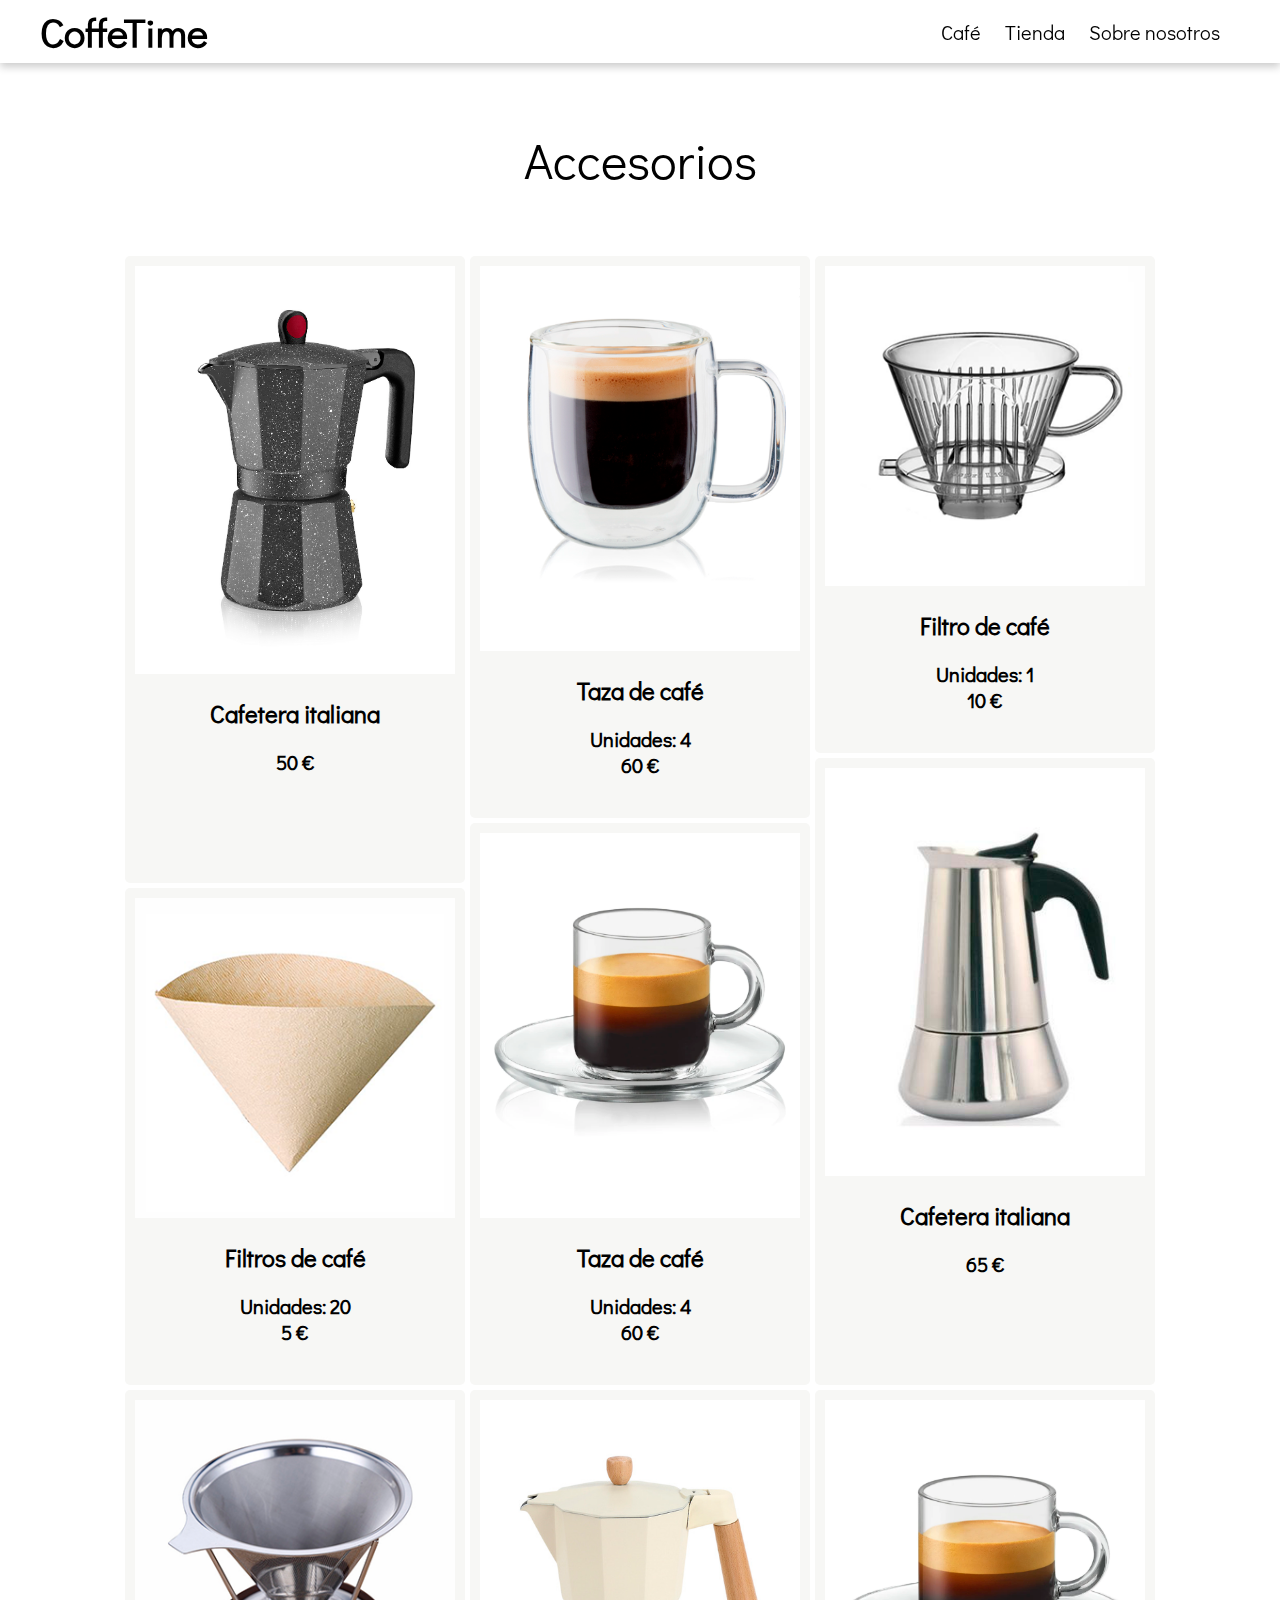
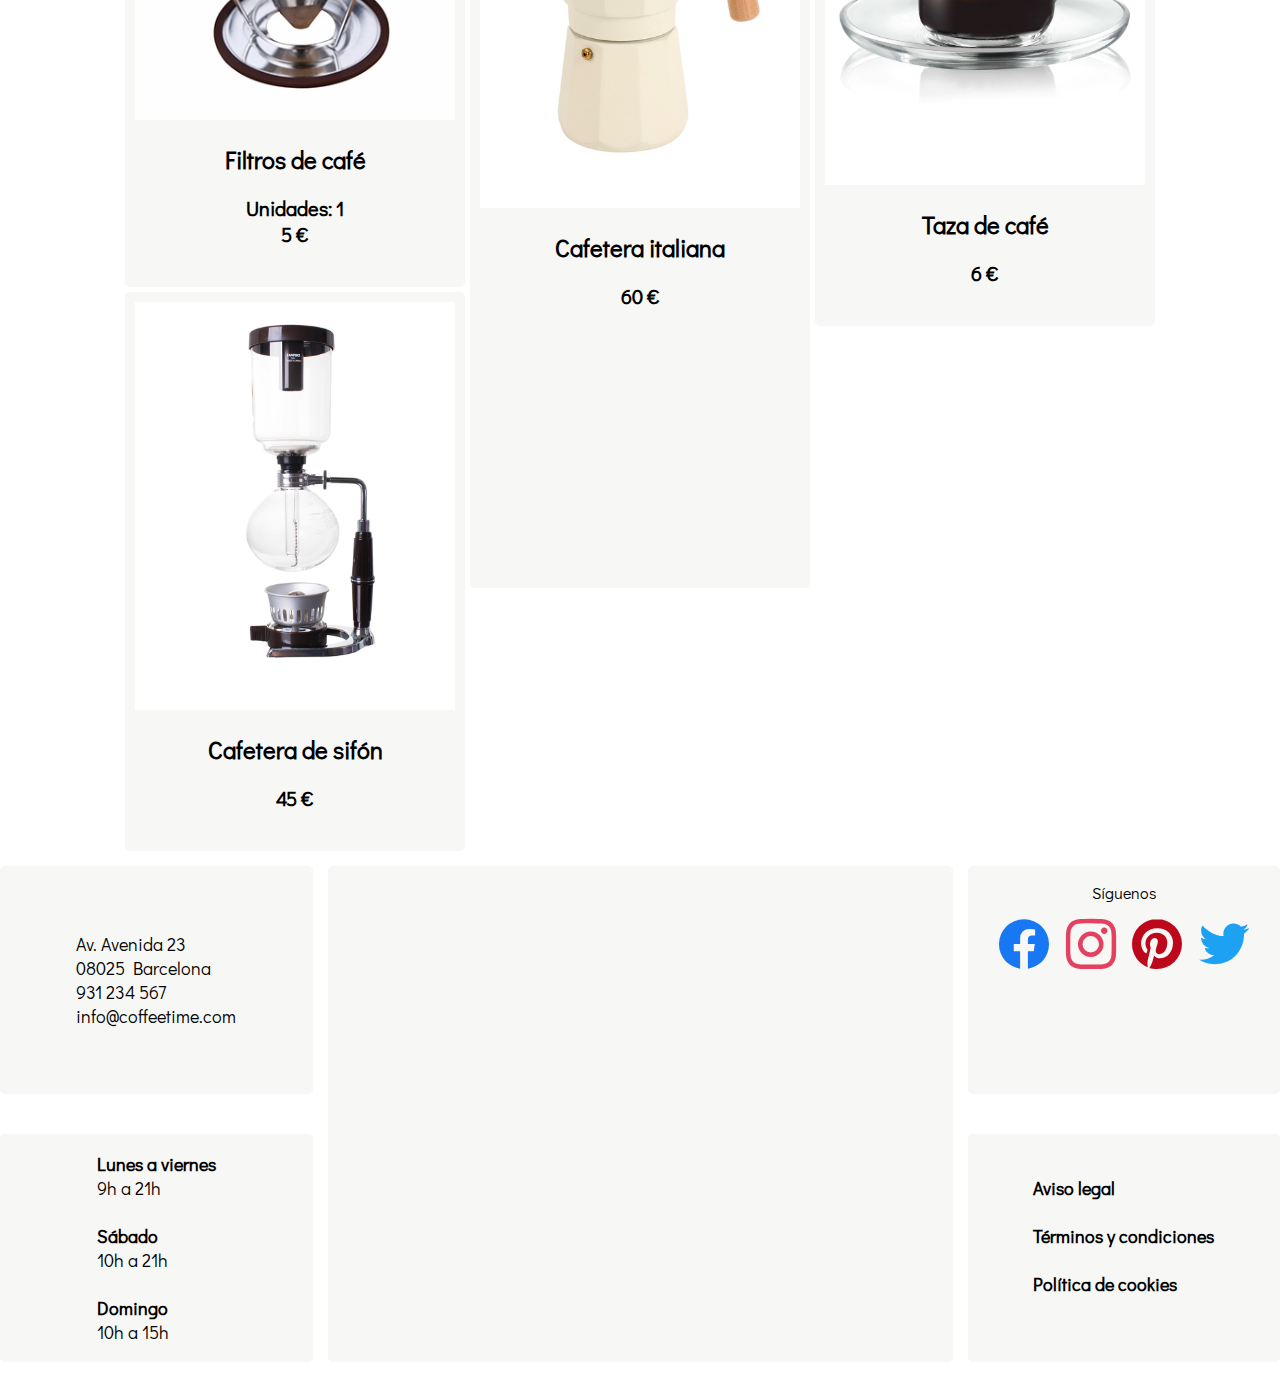
==== accesorios.html @ 5e44d3ef "version 1" ====
<!DOCTYPE html>
<html lang="es" dir="ltr">
  <head>
    <meta charset="utf-8">
    <link rel="stylesheet" href="css/style.css">
    <link rel="stylesheet" href="css/cafes.css">
    <link rel="stylesheet" href="css/accesorios.css">
    <link rel="stylesheet" href="css/modal.css">
    <link rel="stylesheet" href="fonts/fonts.css">
    <script type="text/javascript" src="https://code.jquery.com/jquery-3.4.1.js"></script>
    <script type="text/javascript" src="js/qty.js"></script>
    <title>Coffe Time</title>
  </head>
  <body>
    <div class="header">
      <div class="header-content">
        <div class="header-title">
          <a href="index.html">CoffeTime</a>
        </div>
        <nav class="menu">
          <a href="cafes.html">Café</a>
          <a href="#">Tienda</a>
          <a href="nosotros.html">Sobre nosotros</a>
        </nav>
      </div>
    </div>

    <section class="main-props">
      <p class="main-title">Accesorios</p>
      <div class="container-props">

        <a href="#acccess-detail-1" class="props level1">
          <img src="images/cafetera1.png">
          <h2>Cafetera italiana</h2>
          <p class="short-description">50 €</p>
        </a>

        <a href="#acccess-detail-2" class="props level2">
          <img src="images/taza1.png">
          <h2>Taza de café</h2>
          <p class="short-description">
            Unidades: 4
            <br>60 €
          </p>
        </a>

        <a href="#acccess-detail-3" class="props level3">
          <img src="images/filtro1.png">
          <h2>Filtro de café</h2>
          <p class="short-description">
            Unidades: 1
            <br>10 €
          </p>
        </a>

        <a class="props level1">
          <img src="images/cafetera2.png">
          <h2>Cafetera italiana</h2>
          <p class="short-description">65 €</p>
        </a>

        <a class="props level2">
          <img src="images/taza2.png">
          <h2>Taza de café</h2>
          <p class="short-description">
            Unidades: 4
            <br>60 €
          </p>
        </a>

        <a class="props level3">
          <img src="images/filtro2.png">
          <h2>Filtros de café</h2>
          <p class="short-description">
            Unidades: 20
            <br>5 €
          </p>
        </a>

        <a class="props level3">
          <img src="images/filtro3.png">
          <h2>Filtros de café</h2>
          <p class="short-description">
            Unidades: 1
            <br>5 €
          </p>
        </a>
        <a class="props level1">
          <img src="images/cafetera3.png">
          <h2>Cafetera italiana</h2>
          <p class="short-description">60 €
          </p>
        </a>
        <a class="props level2">
          <img src="images/taza2.png">
          <h2>Taza de café</h2>
          <p class="short-description">6 €
          </p>
        </a>
        <a class="props level1">
          <img src="images/cafetera4.png">
          <h2>Cafetera de sifón</h2>
          <p class="short-description">45 €</p>
        </a>
      </div>
    </section>

    <section class="modal-section">
      <div id="acccess-detail-1" class="modal">
        <div class="modalbox resize">

          <a href="#close" class="close">×</a>

          <div class="item-modal modal-img">
            <img src="images/cafetera1.png">
          </div>

          <div class="item-modal description">
            <h1>CAFETERA ITALIANA</h1>
            <p>
              <h3>Características</h3>
              Lorem ipsum dolor sit amet consectetur adipiscing elit, nibh sed blandit
              vitae porta risus condimentum, conubia mattis magna nostra at iaculis.
              Gravida leo facilisi metus venenatis tempus est eros aptent, ridiculus
              rutrum pulvinar eleifend etiam hac justo magnis, conubia nullam felis
              congue scelerisque sapien dignissim. Ultrices penatibus suscipit
              interdum fermentum vitae, varius rhoncus nascetur praesent blandit
              viverra, feugiat quis nam semper.
            </p>

            <div class="quantity">
              <h2 class="price">50 €</h2>
              <span class="qt-minus">-</span>
              <span class="qt">1</span>
              <span class="qt-plus">+</span>
              <h2 class="full-price">50 €</h2>
              <a class="btn">Añadir al carro</a>
            </div>
          </div>
        </div>
      </div>
    </section>

  <footer>
    <div class="content-footer">

      <div class="item-footer contact">
        <p>
          Av. Avenida 23
          <br>08025 Barcelona
          <br>931 234 567
          <br>info@coffeetime.com
        </p>
      </div>

      <div class="item-footer opening">
        <p><strong>Lunes a viernes</strong>
        <br>9h a 21h
        <br>
        <br><strong>Sábado</strong>
        <br>10h a 21h
        <br>
        <br><strong>Domingo</strong>
        <br>10h a 15h
        </p>
      </div>

      <div class="item-footer map">
        <iframe src="https://www.google.com/maps/embed?pb=!1m14!1m12!1m3!1d11969.246384418453!2d2.17450885!3d41.41075419999999!2m3!1f0!2f0!3f0!3m2!1i1024!2i768!4f13.1!5e0!3m2!1ses!2ses!4v1583748460095!5m2!1ses!2ses"
                width="600" height="450" frameborder="0" style="border:0;"
                allowfullscreen=""></iframe>
      </div>

      <div class="item-footer">
        <div class="terms">
          <p>
          <br><a href="#">Aviso legal</a>
          <br><a href="#">Términos y condiciones</a>
          <br><a href="#">Política de cookies</a>
          </p>
        </div>
      </div>

      <div class="item-footer socialmedia">
        <p>Síguenos</p>
          <a href="#"><span class="icon-facebook"></span></a>
          <a href="#"><span class="icon-instagram"></span></a>
          <a href="#"><span class="icon-pinterest"></span></a>
          <a href="#"><span class="icon-twitter"></span></a>
      </div>

    </div>
  </footer>

  </body>
</html>
---- css/style.css ----
@import url('https://fonts.googleapis.com/css?family=Didact+Gothic&display=swap');

:root{
  --white: white;
  --black: black;

  --text-color: #45B29A;

  --light: 300;
  --regular: 400;
  --semi-bold: 600;
  --bold: 700;
  --extra-bold: 800;

  --title: 90px;
  --subtitle: 30px;
  --normal: 25px;
  --small: 18px;
}

body{
  margin: 0;
  padding: 0;
  font-family: 'Didact Gothic', sans-serif;
}

.container {
  display: grid;
  grid-template-columns: [ini] 1fr [col2] 1fr [col3] 1fr [col4] 1fr [col5] 1fr [col6] 1fr [col7] 1fr [final];
  grid-template-rows: [ini] 100vh [ln2] 400px [ln3] 400px [final];
}

.item {
  background-position: center;
  background-size: cover;
  background-repeat: no-repeat;
}

.item:nth-of-type(1) {
  grid-column: ini / final;
  grid-row: ini / ln1;
  height: 100vh;
}

.item:nth-of-type(2) {
 grid-column: ini / final;
 grid-row: ln2 / final;
}

.hero{
  background-image: url("../images/cafeteria.png");
  position: relative;
}

.title{
  width: 100%;
  box-sizing: border-box;
  position: absolute;
  top: 0;
  left: 0;
  right: 0;
  margin: auto;
  font-size: var(--title);
  color: var(--white);
  text-align: center;
  z-index: 1;
}

.subtitle{
  width: 98%;
  position: absolute;
  left: 0;
  right: 0;
  margin: auto;
  padding-top: 2%;
  font-size: var(--subtitle);
  color: var(--white);
  text-align: center;
  z-index: 1;
}

.hero nav {
  width: 100%;
  box-sizing: border-box;
  position: relative;
  z-index: 2;
  text-align: right;
}

.hero nav ul li{
  list-style: none;
}

.hero nav ul li a{
  color: var(--white);
  text-decoration: none;
  padding-right: 2%;
  font-size: 20px;
}

.hero nav ul li a:hover{
  font-weight: bold;
}

.down{
  width: 98%;
  position: absolute;
  margin: auto;
  left: 0;
  right: 0;
  bottom: 10%;
  text-decoration: none;
  text-align: center;
}

.down span{
  width: 60px;
  height: 60px;
  font-size: 50px;
  cursor: pointer;
  color: var(--white);
  border: 1px solid var(--white);
  border-radius: 50%;
}

#subcontainer {
  display: grid;
  grid-template-columns: [ini] 1fr [col2] 1fr [col3] 1fr [col4] 1fr [col5] 1fr [col6] 1fr [col7] 1fr [final];
  grid-template-rows: [ini] 1fr [ln2] 1fr [final];
  grid-gap: 10px;
  box-sizing: border-box;
  margin-top: 10px;
}

.subitem {
  position: relative;
  padding: 10px;
  border-radius: 5px;
  background-position: center;
  background-size: cover;
  background-repeat: no-repeat;
  box-sizing: border-box;
  text-decoration: none;
}

.subitem-overlay{
  opacity: 0;
  position: absolute;
  left: 0;
  right: 0;
  bottom: 0;
  top: 0;
  border-radius: 5px;
  background-color: rgba(0, 0, 0, 0.2);
}

.subitem:hover .subitem-overlay{
  opacity: 1;
}

.subitem:nth-of-type(1) {
  grid-column: ini / col4;
  grid-row: ini / final;
}

.subitem:nth-of-type(2) {
  grid-column: col4 / col6;
  grid-row: ini / final;
}
.subitem:nth-of-type(3) {
  grid-column: col6 / final;
  grid-row: ini / ln2;
}
.subitem:nth-of-type(4) {
  grid-column: col6 / col7;
  grid-row: ln2 / final;
}
.subitem:nth-of-type(5) {
  grid-column: col7 / final;
  grid-row: ln2 / final;
}

.title-section{
  align-items: center;
  margin: auto;
  font-size: var(--subtitle);
  font-weight: var(--semi-bold);
  color: var(--black);
  text-align: center;
}

.coffee{
  background-image: url("../images/coffee.png");
}

.coffee_shop{
  background-image: url("../images/brand.png");
}

.shop{
  background-image: url("../images/shop.png");
}

.sale{
  background: rgba(69, 187, 154, 0.4);
  background-image: url("../images/sale.png");
  background-repeat: no-repeat;
  background-position: center;
  background-size: contain;
}

.delivery{
  background: rgba(69, 187, 154, 0.4);
  background-image: url("../images/delivery.png");
  background-repeat: no-repeat;
  background-position: center;
  background-size: contain;
}

.content-footer{
  display: grid;
  grid-template-columns: [ini] 1fr [col2] 2fr [col3] 1fr [final];
  grid-template-rows: [ini] 1fr [ln2] 1fr [final];
  grid-column-gap: 15px;
  grid-row-gap: 10px;
  width: 100%;
  height: auto;
  margin: auto;
  justify-content: center;
  box-sizing: border-box;
}

.item-footer{
  margin-top: 15px;
  margin-bottom: 15px;
  border-radius: 5px;
  background-color: #f7f7f5;
}

.item-footer:nth-of-type(1){
  grid-column: ini / col2;
  grid-row: ini / ln2;
}

.item-footer:nth-of-type(2){
  grid-column: ini / col2;
  grid-row: ln2 / final;
}

.item-footer:nth-of-type(3){
  grid-column: col2 / col3 ;
  grid-row: ini / final;
}

.item-footer:nth-of-type(4){
  grid-column: col3 / final;
  grid-row: ln2 / final;
}

.contact{
  display: flex;
  justify-content: center;
  align-items: center;
  font-size: var(--small);
}

.opening{
  display: flex;
  justify-content: center;
  align-items: center;
  font-size: var(--small);
}

.terms{
  display: flex;
  justify-content: center;
  align-items: center;
  font-size: var(--small);
}

.terms a{
  width: 100%;
  height: auto;
  display: block;
  text-decoration: none;
  color: var(--black);
  font-size: var(--small);
  font-weight: var(--semi-bold);
}

.map{
  text-align: center;
  padding: 2%;
}

.socialmedia{
  display: block;
  text-align: center;
}

.socialmedia a{
  text-decoration: none;
  text-align: center;
}

.socialmedia a span{
  width: 60px;
  height: 60px;
  font-size: 50px;
  cursor: pointer;
  padding:2%;
}
---- css/cafes.css ----
.header{
  width: 100%;
  padding: 5px;
  position: sticky;
  top:0;
  background-color: var(--white);
  -webkit-box-shadow: 0px 4px 8px 0px rgba(0,0,0,0.20);
  -moz-box-shadow: 0px 4px 8px 0px rgba(0,0,0,0.20);
  box-shadow: 0px 4px 8px 0px rgba(0,0,0,0.20);
  box-sizing: border-box;
  z-index: 2;
}

.header-content{
  width: 100%;
  max-width: 1200px;
	display: flex;
  justify-content: space-between;
  align-items: center;
	margin: auto;
}

.header-title a{
  text-decoration: none;
  font-size: 40px;
  font-weight: bold;
  color: var(--black);
}

.header nav{
  display: inline-block;
  justify-content: flex-end;
  padding-right: 10px;
}

.header nav a{
  color: var(--black);
  text-decoration: none;
  font-size: 20px;
  padding: 10px;
}

.header nav a:hover{
  font-weight: bold;
}

.main{
  width: 100%;
}

.main-title{
  text-align: center;
  font-size: 50px;
  margin-top: 5%;
}

.container-coffee{
  display: grid;
  grid-template-columns: repeat(3, minmax(100px, 350px));
  grid-gap: 8px;
  margin-top: 5%;
  justify-content: center;
  align-content: center;
}

.origin{
  display: block;
  border-radius: 10px;
  cursor: pointer;
  background-color: #f7f7f5;
  text-decoration: none;
  color: var(--black);
}

.origin-title{
  font-size: var(--normal);
  text-align: center;
}

.origin-image img{
  width: 100%;
}

.short-description{
  padding-bottom: 10px;
  text-align: center;
  font-size: 20px;
  font-weight: bold;
}
---- css/accesorios.css ----
.container-props{
  width: 100%;
  max-width: 1100px;
  margin: auto;
  margin-top: 5%;
  display: grid;
  grid-template-columns: repeat(auto-fill, 340px);
  grid-gap: 5px;
  justify-content: center;
}

.props{
  border-radius: 5px;
  padding: 10px;
  background: #f7f7f5;
  text-decoration: none;
  color: var(--black);
  text-align: center;
}

.props p{

}

.props img{
  max-width: 100%;
}

.level1{
  grid-row-end: span 3;
}

.level2{
  grid-row-end: span 2;
}
.leve3{
  grid-row-end: span 1;
}
---- css/modal.css ----
.modal {
    position: fixed;
    top: 0;
    right: 0;
    bottom: 0;
    left: 0;
    background: rgba(0,0,0,0.6);
    z-index: 3;
    opacity:0;
    -webkit-transition: opacity 400ms ease-in;
    -moz-transition: opacity 400ms ease-in;
    transition: opacity 400ms ease-in;
    pointer-events: none;
}
.modal:target {
    opacity:1;
    pointer-events: auto;
}

.modalbox{
    display: grid;
    grid-template-columns: 1fr 2fr;
    grid-gap: 5px;
    position: relative;
    padding: 5px 20px 13px 20px;
    background: #fff;
    border-radius:3px;
    -webkit-transition: all 500ms ease-in;
    -moz-transition: all 500ms ease-in;
    transition: all 500ms ease-in;
}

.resize {
    margin: 10% auto;
    width:0;
    height:0;
}

.modal:target .movedown{
    margin:10% auto;
}

.modal:target .resize{
  width: 80%;
  height: 60%;
}

.close {
  position: absolute;
  top:2px;
  right: 50px;
  font-size: 50px;
  color: #606061;
  text-align: center;
  text-decoration: none;
}

.close:hover {
  font-weight: bold;
}

.modal-img img{
  width: 90%;
}

.quantity {
  width: 50%;
	height: auto;
	margin: 6px 0 0 0;
	padding: 0;
}

.price {
	color: #000;
	font-weight: var(--regular);
	margin: 0;
	padding: 30px 0;
}

.full-price {
	background: #53b5aa;
	color: #fff;
	float: right;
	font-size: 22px;
	font-weight: 300;
	line-height: 49px;
	margin: 0;
	padding: 0 30px;

	-webkit-transition: margin .15s linear;
	-moz-transition: margin .15s linear;
	-ms-transition: margin .15s linear;
	-o-transition: margin .15s linear;
	transition: margin .15s linear;
}

.qt, .qt-plus, .qt-minus {
	display: inline-block;
}

.qt {
  width: 70px;
	font-size: var(--normal);
	line-height: 50px;
	text-align: center;
}

.qt-plus, .qt-minus {
	background: #fcfcfc;
	border: none;
	font-size: var(--subtitle);
	font-weight: var(--regular);
	padding: 0 20px;
	-webkit-transition: background .2s linear;
	-moz-transition: background .2s linear;
	-ms-transition: background .2s linear;
	-o-transition: background .2s linear;
	transition: background .2s linear;
}

.qt-plus:hover, .qt-minus:hover {
	background: #53b5aa;
	color: #fff;
	cursor: pointer;
}

.qt-plus, .qt-minus{
	line-height: 50px;
}

.btn {
  display: block;
  padding: 2% 0;
  margin-top: 2%;
	border: 2px solid #53b5aa;
  border-radius: 5px;
	cursor: pointer;
	color: var(--black);
	font-size: 20px;
	font-weight: 300;
	text-align: center;

	-webkit-transition: all .2s linear;
	-moz-transition: all .2s linear;
	-ms-transition: all .2s linear;
	-o-transition: all .2s linear;
	transition: all .2s linear;
}

.btn:hover {
	color: #fff;
	background: #53b5aa;
}
---- fonts/fonts.css ----
@font-face {
  font-family: 'icons';
  src:  url('icons.eot?g9a7hr');
  src:  url('icons.eot?g9a7hr#iefix') format('embedded-opentype'),
    url('icons.ttf?g9a7hr') format('truetype'),
    url('icons.woff?g9a7hr') format('woff'),
    url('icons.svg?g9a7hr#icons') format('svg');
  font-weight: normal;
  font-style: normal;
  font-display: block;
}

[class^="icon-"], [class*=" icon-"] {
  /* use !important to prevent issues with browser extensions that change fonts */
  font-family: 'icons' !important;
  speak: none;
  font-style: normal;
  font-weight: normal;
  font-variant: normal;
  text-transform: none;
  line-height: 1;

  /* Better Font Rendering =========== */
  -webkit-font-smoothing: antialiased;
  -moz-osx-font-smoothing: grayscale;
}

.icon-facebook:before {
  content: "\e900";
  color: #1877f2;
}
.icon-instagram:before {
  content: "\e901";
  color: #e4405f;
}
.icon-linkedin:before {
  content: "\e906";
  color: #0077b5;
}
.icon-pinterest:before {
  content: "\e90b";
  color: #bd081c;
}
.icon-twitter:before {
  content: "\e90c";
  color: #1da1f2;
}
.icon-keyboard_arrow_down:before {
  content: "\e902";
}
.icon-arrowLeft:before {
  content: "\e903";
}
.icon-keyboard_arrow_right:before {
  content: "\e904";
}
.icon-keyboard_arrow_up:before {
  content: "\e905";
}
.icon-arrow_back:before {
  content: "\e907";
}
.icon-arrow_forward:before {
  content: "\e908";
}
.icon-arrow_upward:before {
  content: "\e909";
}
.icon-arrow_downward:before {
  content: "\e90a";
}
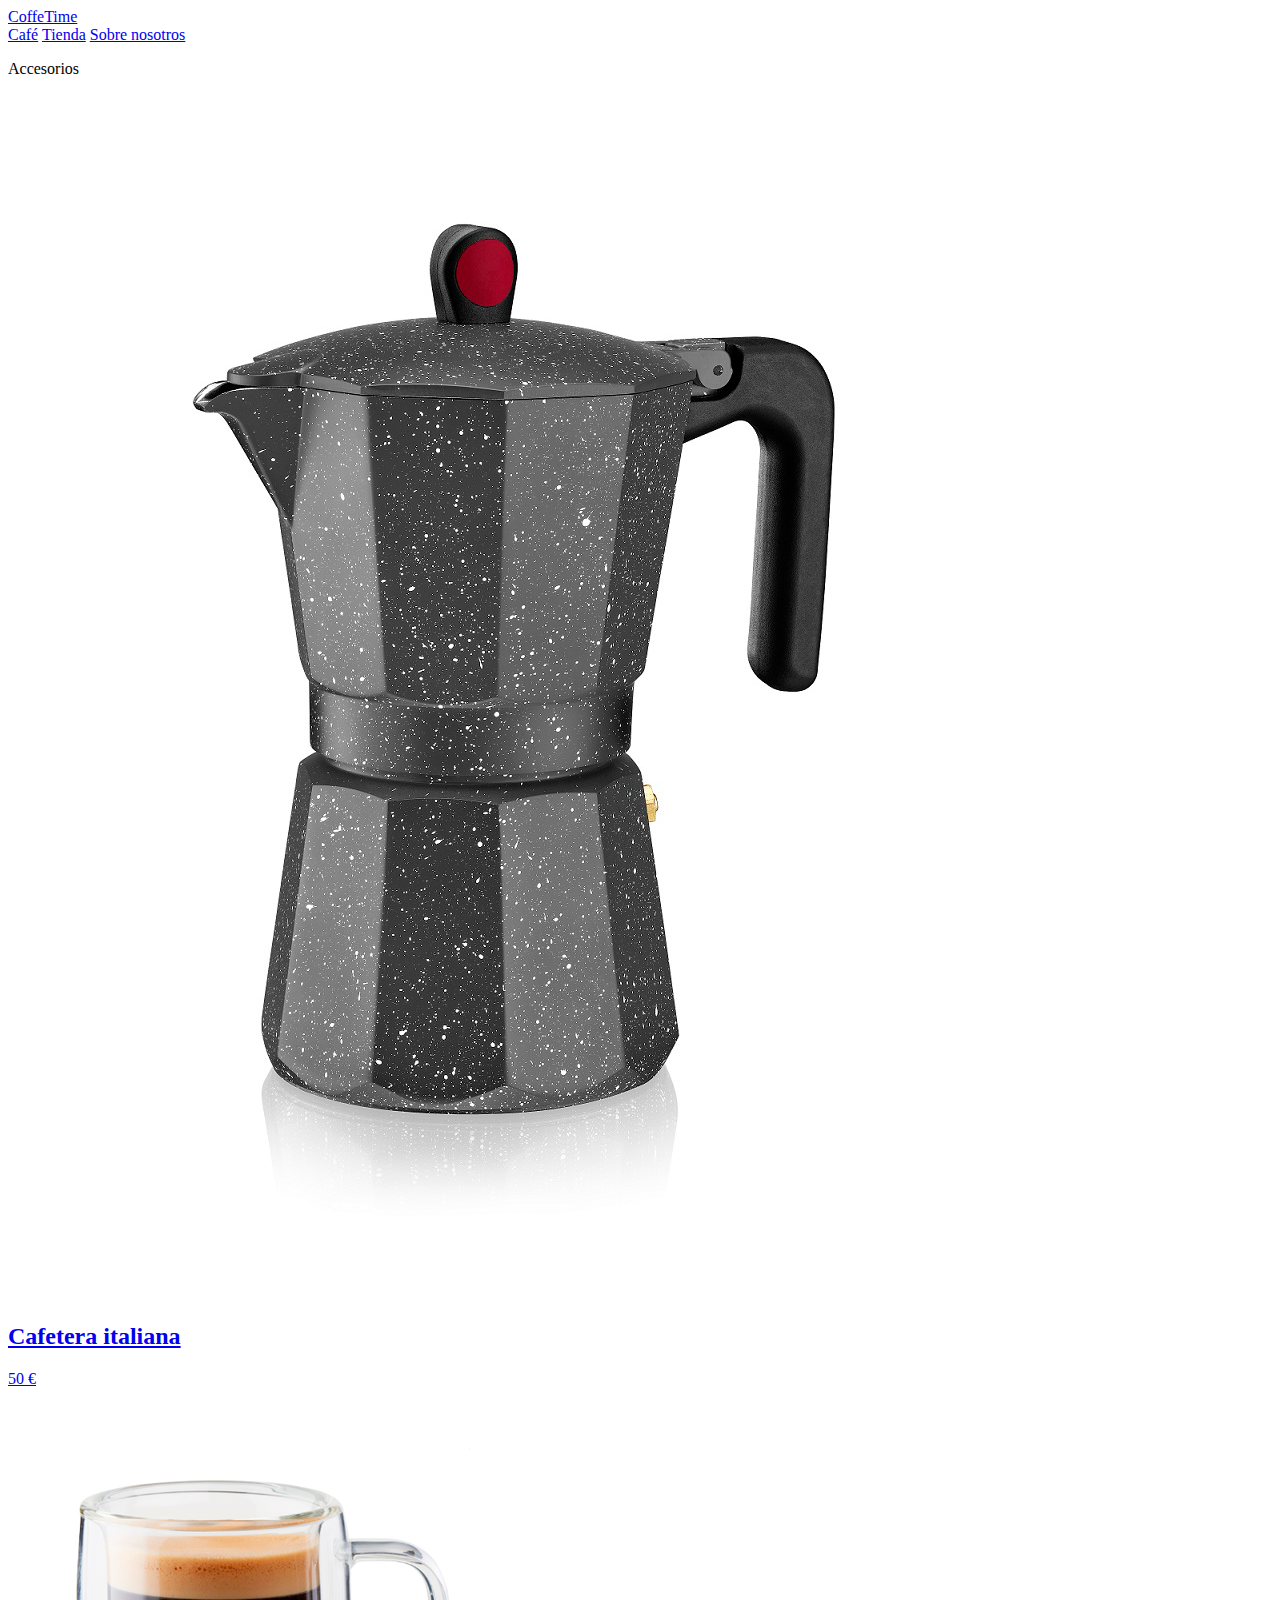
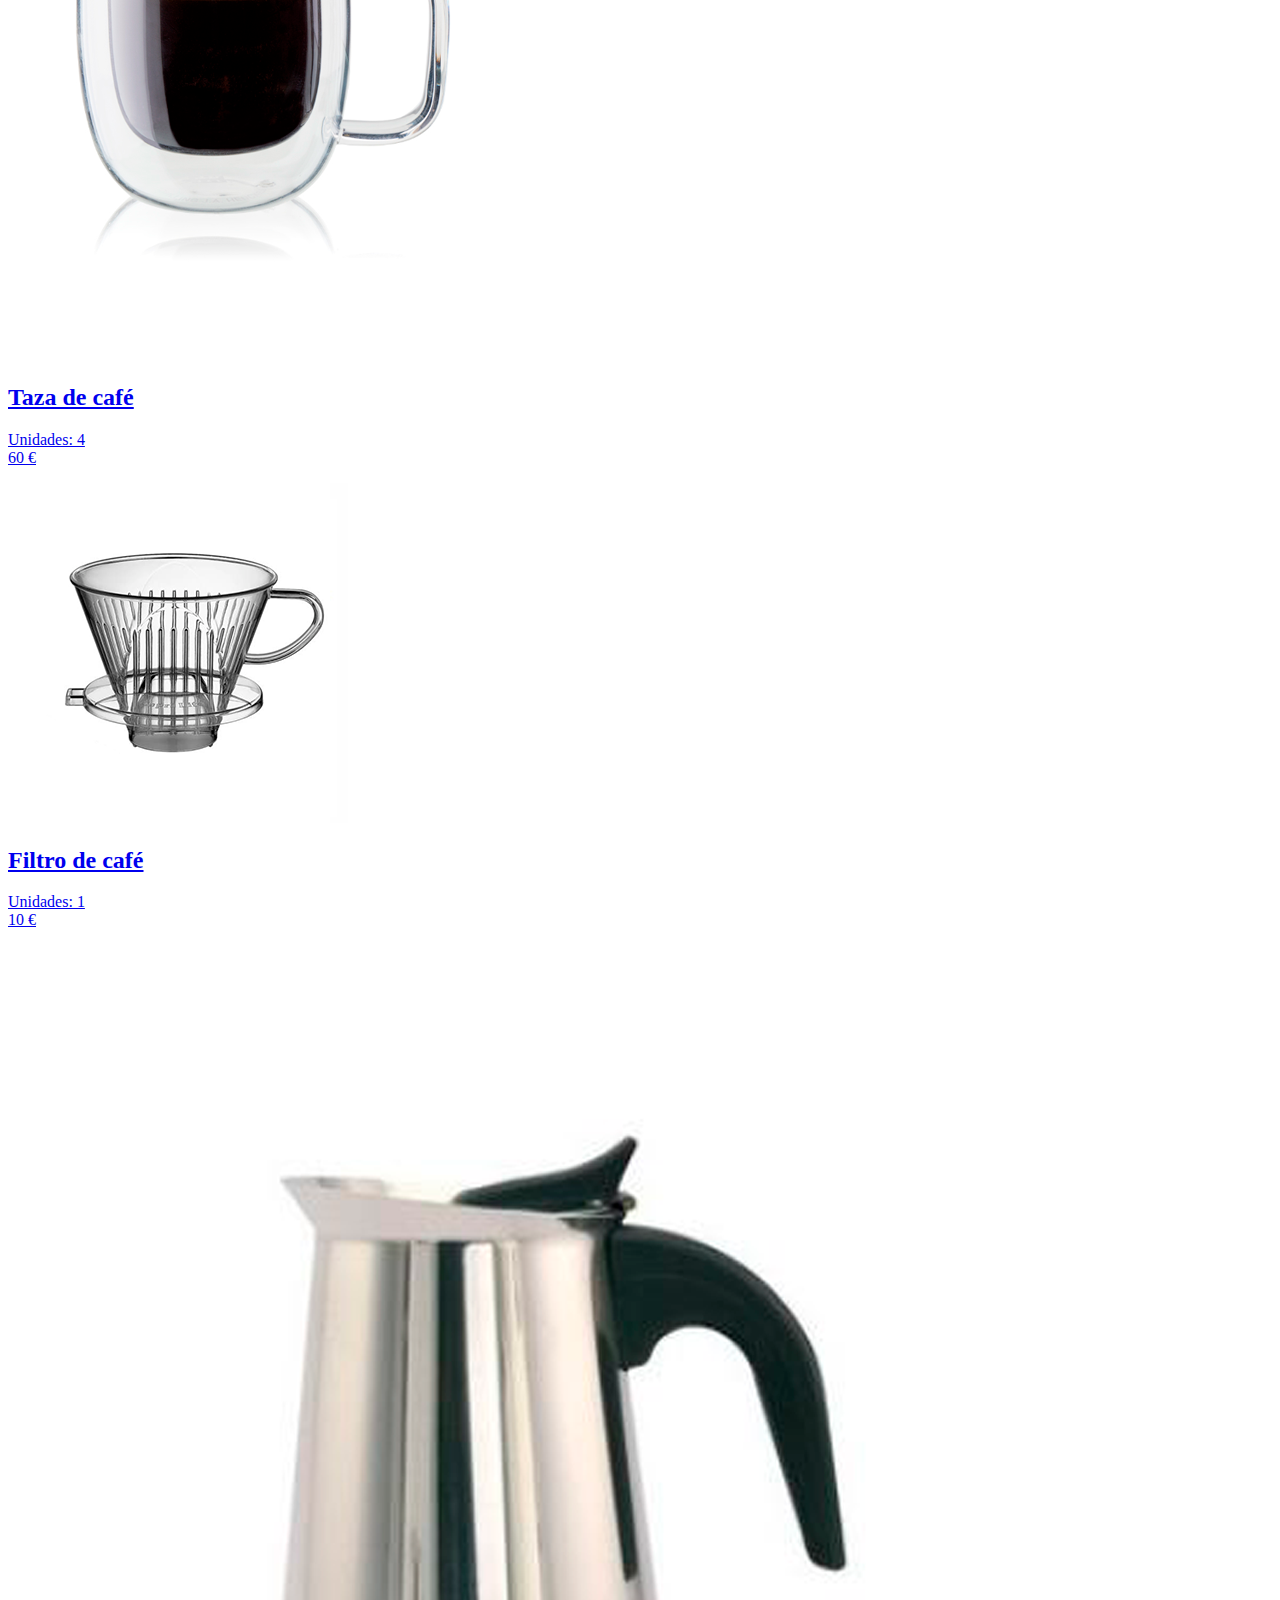
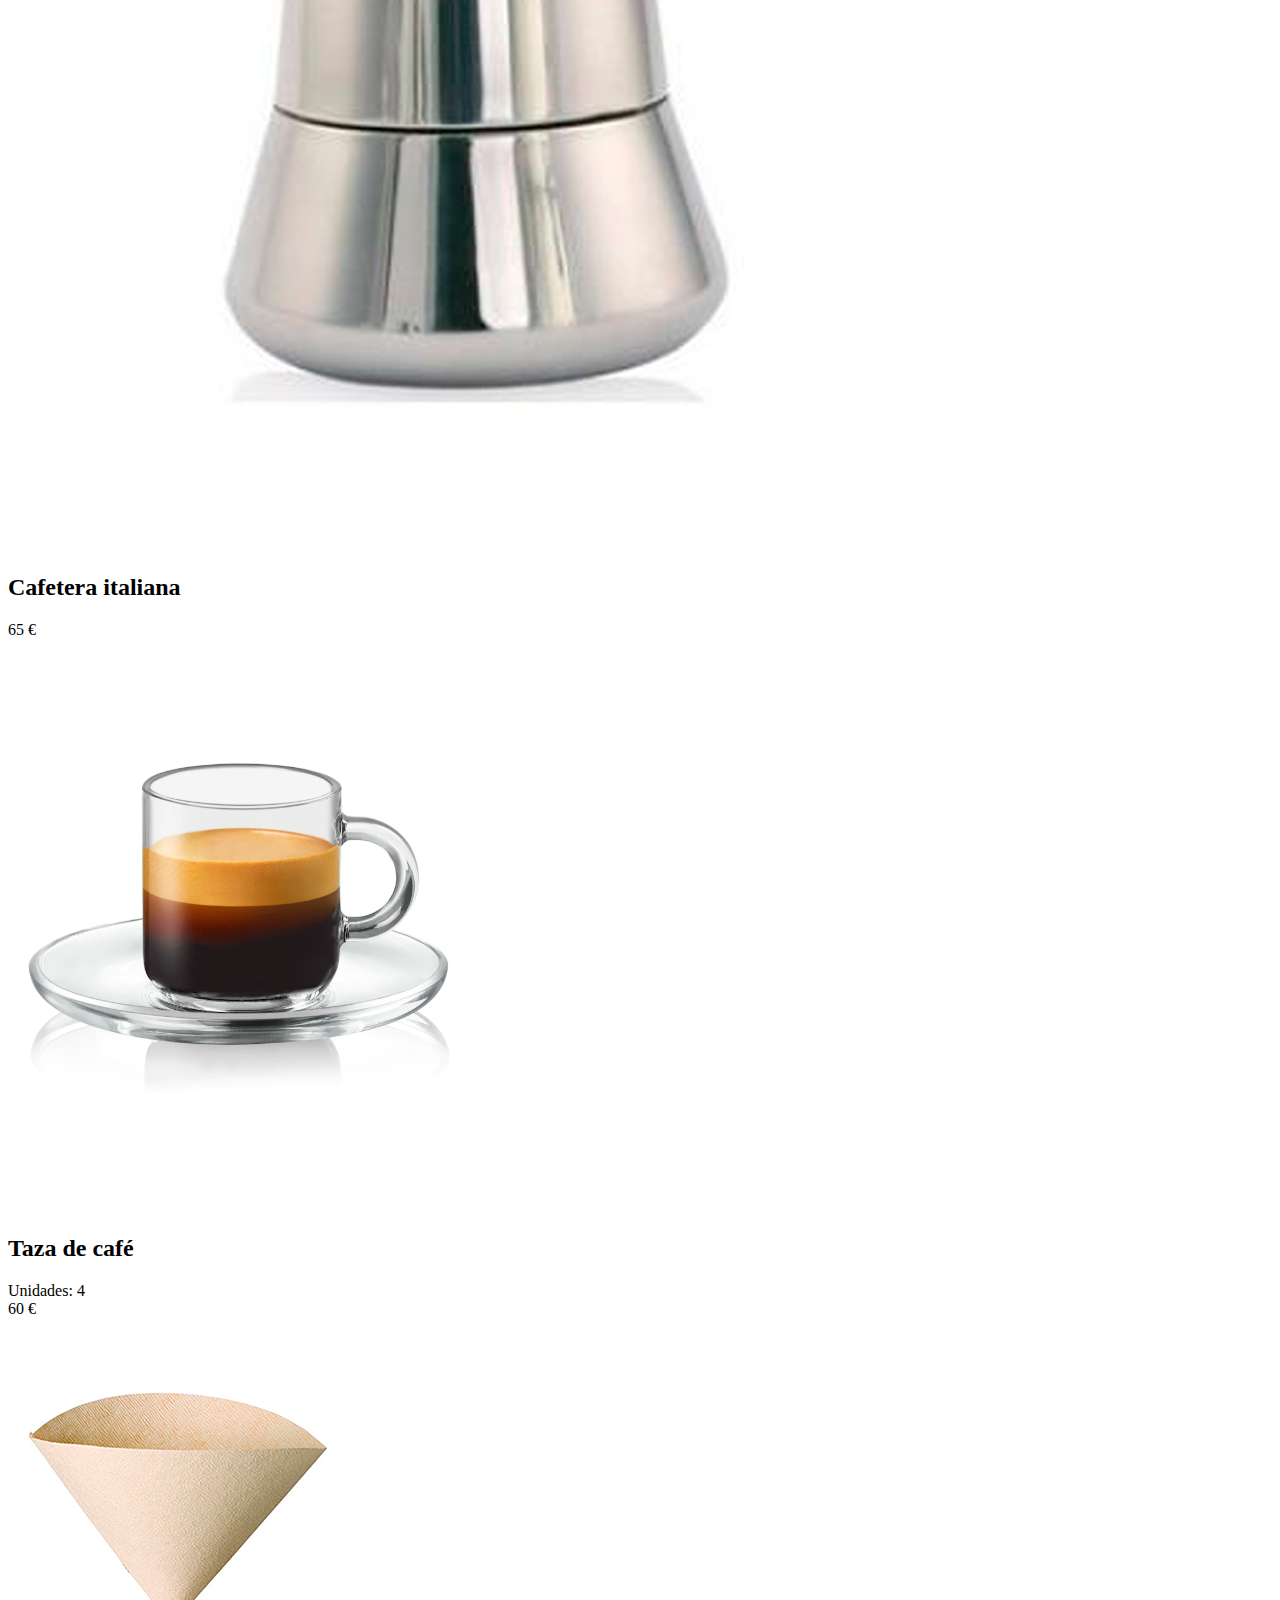
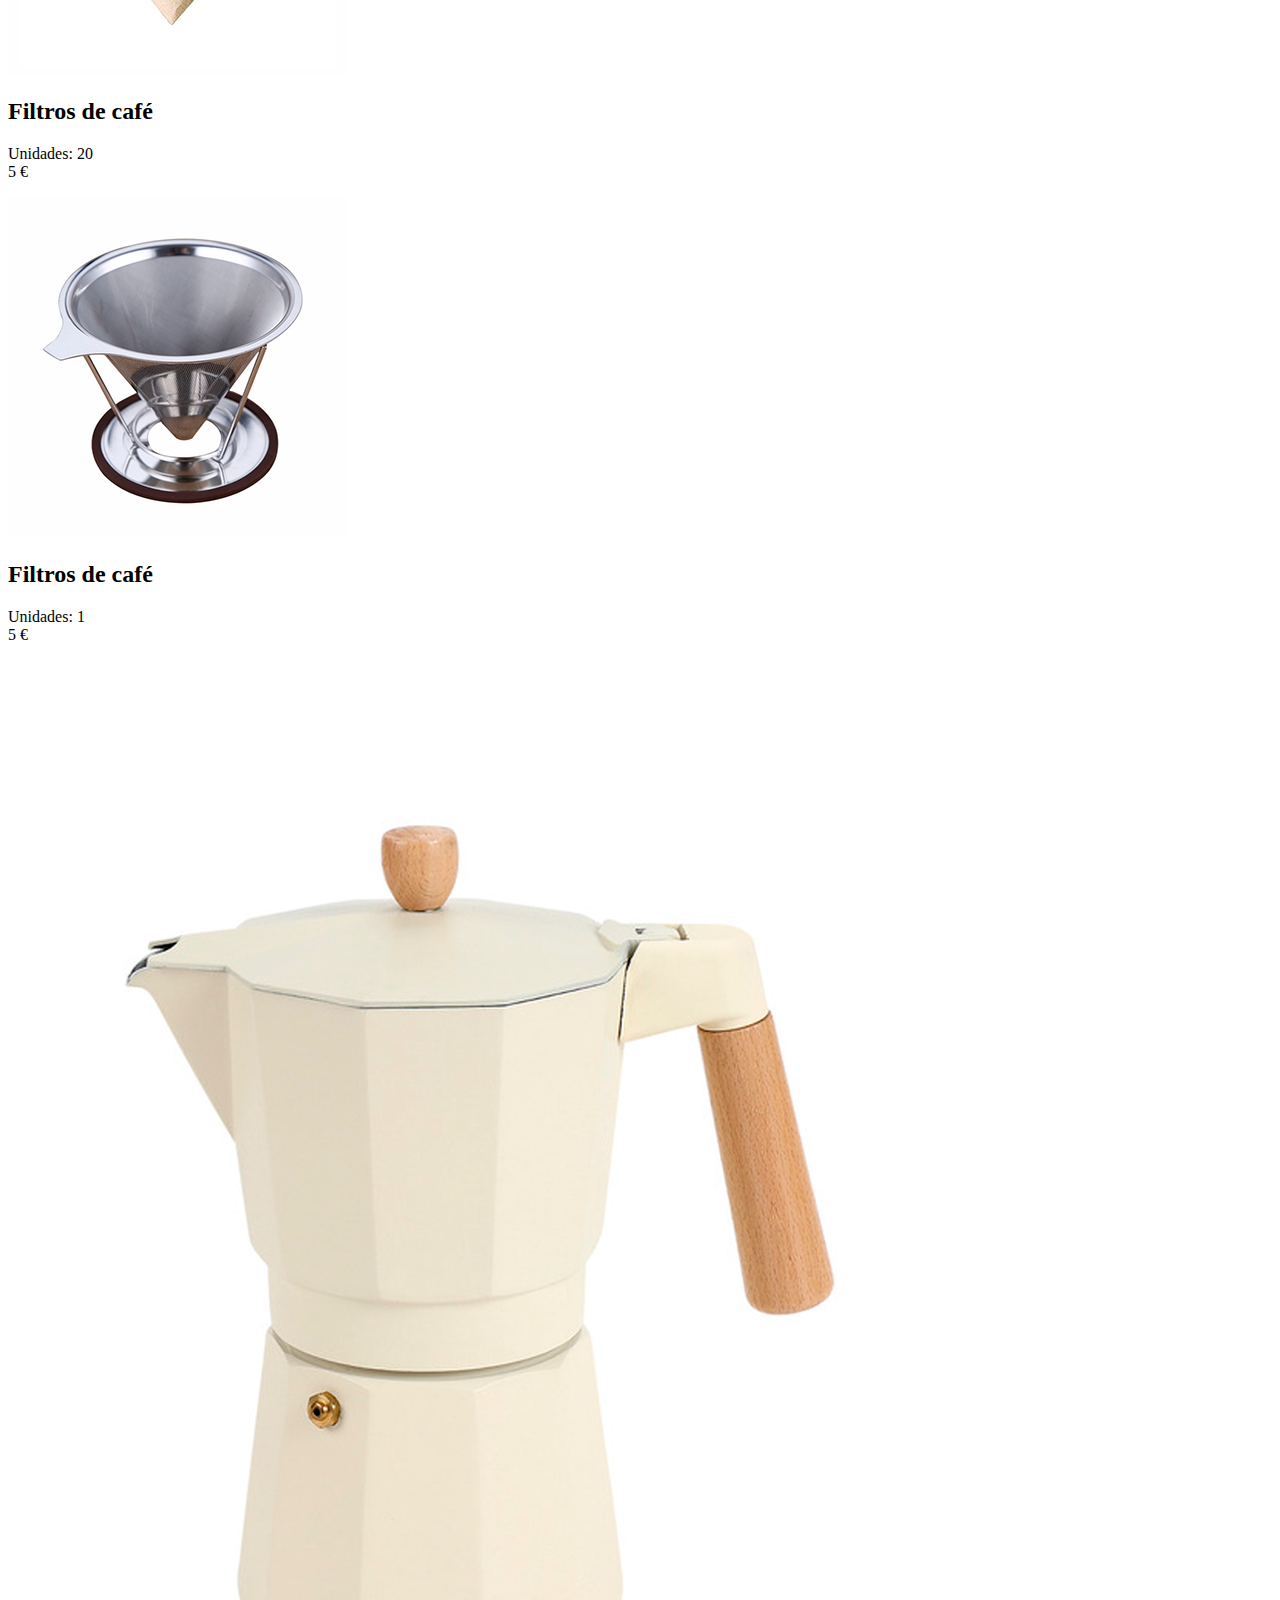
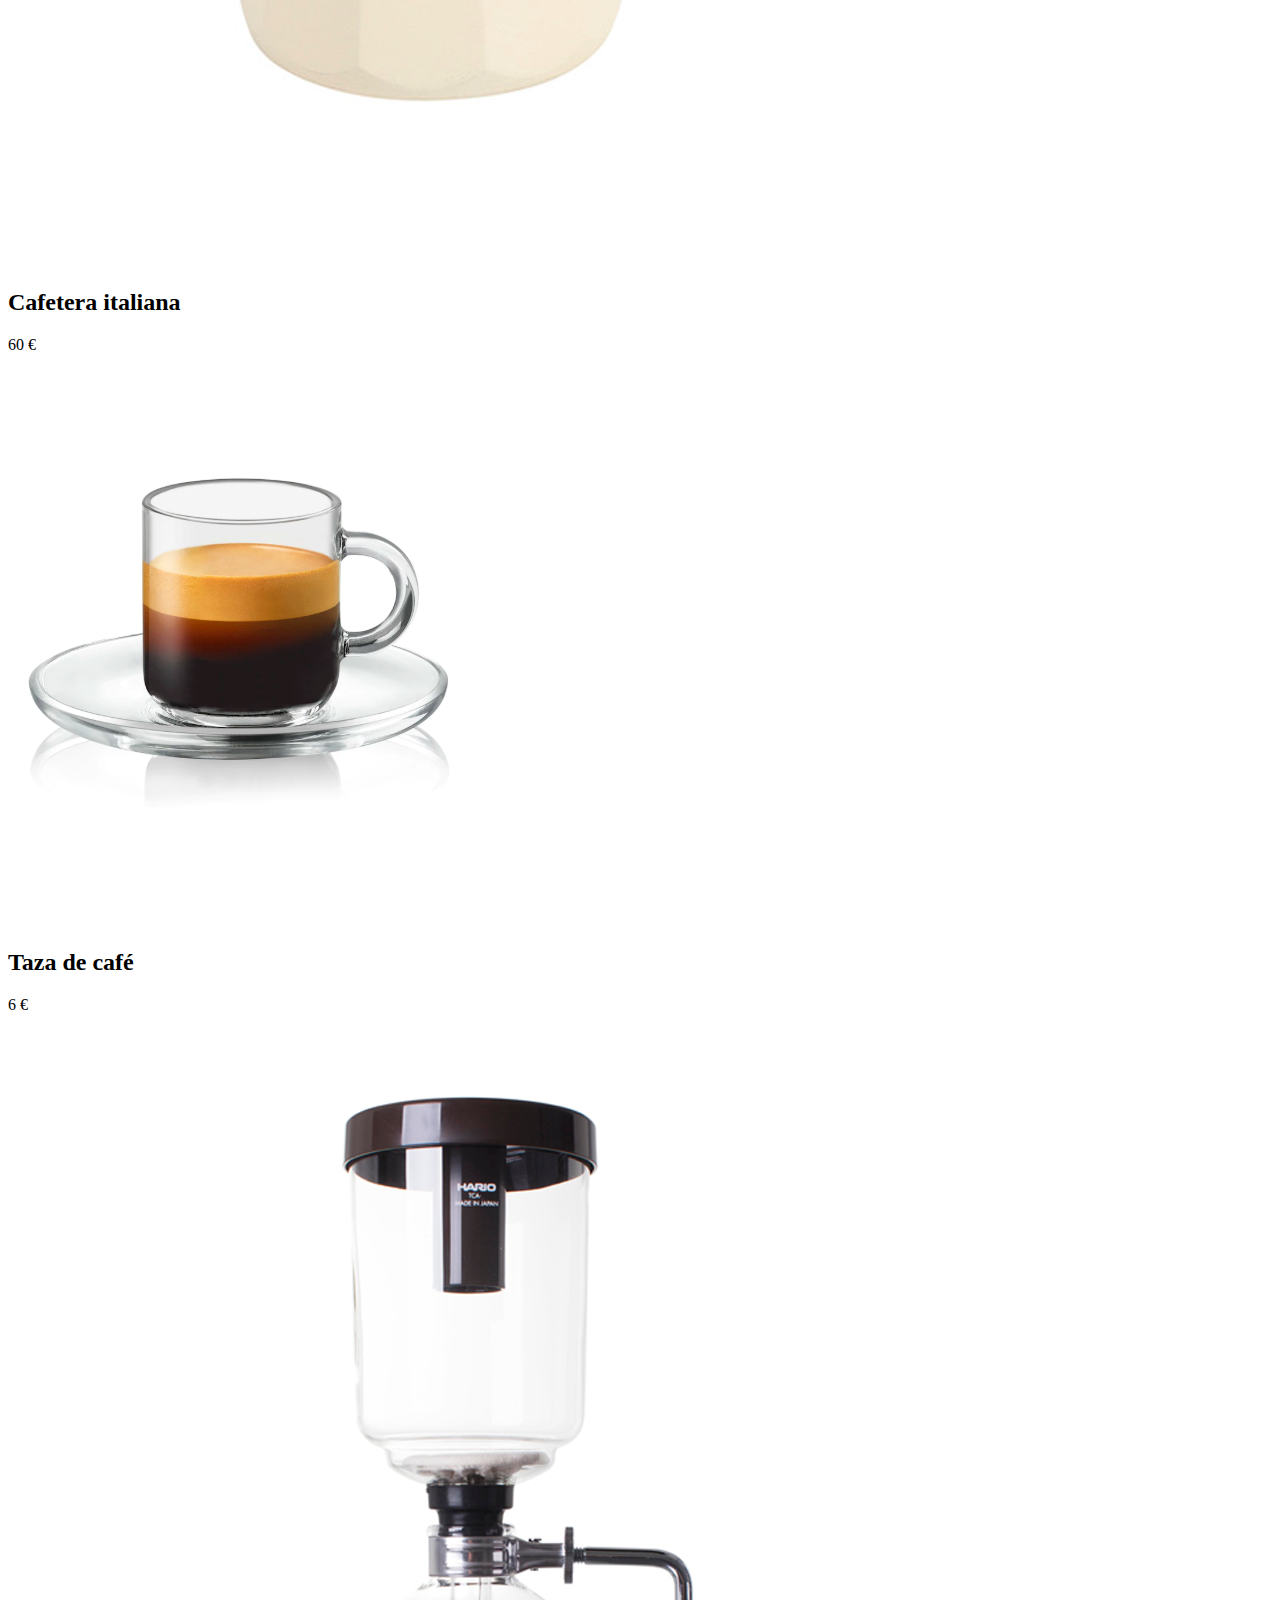
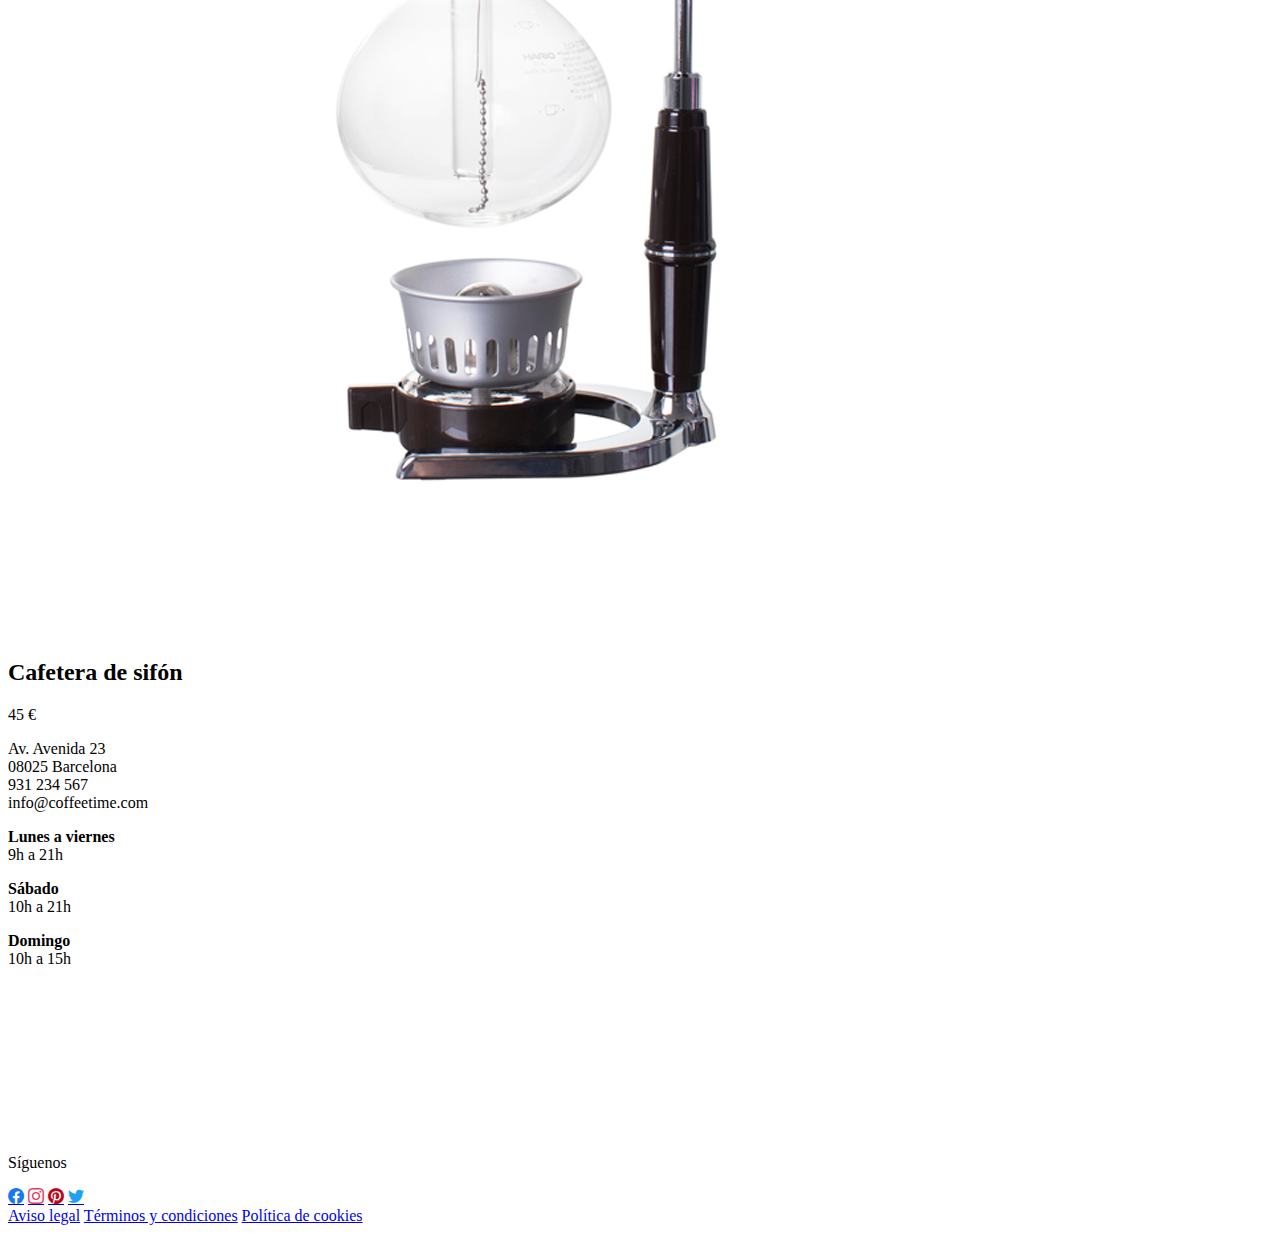
==== commit 5492239a: "version responsive" ====
--- a/accesorios.html
+++ b/accesorios.html
@@ -2,18 +2,24 @@
 <html lang="es" dir="ltr">
   <head>
     <meta charset="utf-8">
-    <link rel="stylesheet" href="css/style.css">
-    <link rel="stylesheet" href="css/cafes.css">
-    <link rel="stylesheet" href="css/accesorios.css">
+    <meta name="viewport" content="width=device-width, user-scalable=no, initial-scale=1.0, maximum-scale=1.0, minimum-scale=1.0">
+    <link rel="stylesheet" href="css/global.css">
+    <link rel="stylesheet" href="css/shop.css">
     <link rel="stylesheet" href="css/modal.css">
     <link rel="stylesheet" href="fonts/fonts.css">
     <script type="text/javascript" src="https://code.jquery.com/jquery-3.4.1.js"></script>
     <script type="text/javascript" src="js/qty.js"></script>
+    <script type="text/javascript" src="js/hamburger.js"></script>
     <title>Coffe Time</title>
   </head>
   <body>
     <div class="header">
       <div class="header-content">
+        <a href="#" id="menu_on">
+          <span></span>
+          <span></span>
+          <span></span>
+        </a>
         <div class="header-title">
           <a href="index.html">CoffeTime</a>
         </div>
@@ -134,63 +140,65 @@
               <span class="qt">1</span>
               <span class="qt-plus">+</span>
               <h2 class="full-price">50 €</h2>
-              <a class="btn">Añadir al carro</a>
+              <a class="btn">Comprar</a>
             </div>
           </div>
         </div>
       </div>
     </section>
 
-  <footer>
-    <div class="content-footer">
-
-      <div class="item-footer contact">
-        <p>
-          Av. Avenida 23
-          <br>08025 Barcelona
-          <br>931 234 567
-          <br>info@coffeetime.com
-        </p>
-      </div>
-
-      <div class="item-footer opening">
-        <p><strong>Lunes a viernes</strong>
-        <br>9h a 21h
-        <br>
-        <br><strong>Sábado</strong>
-        <br>10h a 21h
-        <br>
-        <br><strong>Domingo</strong>
-        <br>10h a 15h
-        </p>
-      </div>
-
-      <div class="item-footer map">
-        <iframe src="https://www.google.com/maps/embed?pb=!1m14!1m12!1m3!1d11969.246384418453!2d2.17450885!3d41.41075419999999!2m3!1f0!2f0!3f0!3m2!1i1024!2i768!4f13.1!5e0!3m2!1ses!2ses!4v1583748460095!5m2!1ses!2ses"
-                width="600" height="450" frameborder="0" style="border:0;"
-                allowfullscreen=""></iframe>
-      </div>
-
-      <div class="item-footer">
-        <div class="terms">
+    <footer>
+      <div class="content-footer">
+
+        <div class="item-footer contact">
           <p>
-          <br><a href="#">Aviso legal</a>
-          <br><a href="#">Términos y condiciones</a>
-          <br><a href="#">Política de cookies</a>
-          </p>
-        </div>
-      </div>
-
-      <div class="item-footer socialmedia">
-        <p>Síguenos</p>
+            Av. Avenida 23
+            <br>08025 Barcelona
+            <br>931 234 567
+            <br>info@coffeetime.com
+          </p>
+        </div>
+
+        <div class="item-footer opening">
+          <div class="opening-list">
+            <p><strong>Lunes a viernes</strong>
+            <br>9h a 21h
+            </p>
+            <p>
+            <strong>Sábado</strong>
+            <br>10h a 21h
+            </p>
+            <p><strong>Domingo</strong>
+            <br>10h a 15h
+            </p>
+          </div>
+        </div>
+
+        <div class="item-footer map">
+          <iframe src="https://www.google.com/maps/embed?pb=!1m14!1m12!1m3!1d11969.246384418453!2d2.17450885!3d41.41075419999999!2m3!1f0!2f0!3f0!3m2!1i1024!2i768!4f13.1!5e0!3m2!1ses!2ses!4v1583748460095!5m2!1ses!2ses"
+                  width="100%" height="100%" frameborder="0" style="border:0;"></iframe>
+        </div>
+
+        <div class="item-footer socialmedia">
+          <p>Síguenos</p>
           <a href="#"><span class="icon-facebook"></span></a>
           <a href="#"><span class="icon-instagram"></span></a>
           <a href="#"><span class="icon-pinterest"></span></a>
           <a href="#"><span class="icon-twitter"></span></a>
-      </div>
-
-    </div>
-  </footer>
+        </div>
+
+        <div class="item-footer terms">
+          <div class="terms-list">
+            <a href="#">Aviso legal</a>
+            <a href="#">Términos y condiciones</a>
+            <a href="#">Política de cookies</a>
+          </div>
+        </div>
+
+
+
+      </div>
+    </footer>
 
   </body>
 </html>
--- a/css/modal.css
+++ b/css/modal.css
@@ -1,17 +1,21 @@
 .modal {
-    position: fixed;
-    top: 0;
-    right: 0;
-    bottom: 0;
-    left: 0;
-    background: rgba(0,0,0,0.6);
-    z-index: 3;
-    opacity:0;
-    -webkit-transition: opacity 400ms ease-in;
-    -moz-transition: opacity 400ms ease-in;
-    transition: opacity 400ms ease-in;
-    pointer-events: none;
-}
+  display: flex;
+  justify-content: center;
+  align-content: center;
+  position: fixed;
+  top: 0;
+  right: 0;
+  bottom: 0;
+  left: 0;
+  background: var(--white-opacity);
+  z-index: 3;
+  opacity:0;
+  -webkit-transition: opacity 400ms ease-in;
+  -moz-transition: opacity 400ms ease-in;
+  transition: opacity 400ms ease-in;
+  pointer-events: none;
+}
+
 .modal:target {
     opacity:1;
     pointer-events: auto;
@@ -22,8 +26,9 @@
     grid-template-columns: 1fr 2fr;
     grid-gap: 5px;
     position: relative;
-    padding: 5px 20px 13px 20px;
-    background: #fff;
+    padding: auto;
+    margin: auto;
+    background: var(--white);
     border-radius:3px;
     -webkit-transition: all 500ms ease-in;
     -moz-transition: all 500ms ease-in;
@@ -31,18 +36,17 @@
 }
 
 .resize {
-    margin: 10% auto;
     width:0;
     height:0;
 }
 
 .modal:target .movedown{
-    margin:10% auto;
+    margin: auto;
 }
 
 .modal:target .resize{
   width: 80%;
-  height: 60%;
+  height: 80%;
 }
 
 .close {
@@ -50,7 +54,7 @@
   top:2px;
   right: 50px;
   font-size: 50px;
-  color: #606061;
+  color: var(--ash-grey);
   text-align: center;
   text-decoration: none;
 }
@@ -59,34 +63,41 @@
   font-weight: bold;
 }
 
+.modal-img{
+  margin: auto;
+}
+
 .modal-img img{
   width: 90%;
 }
 
+.description{
+  font-size: var(--normal);
+}
+
 .quantity {
-  width: 50%;
+  width: 100%;
+  max-width: 400px;
 	height: auto;
 	margin: 6px 0 0 0;
 	padding: 0;
 }
 
 .price {
-	color: #000;
+	color: var(--black);
 	font-weight: var(--regular);
 	margin: 0;
 	padding: 30px 0;
 }
 
 .full-price {
-	background: #53b5aa;
-	color: #fff;
+	background: var(--emerald);
+	color: var(--white);
 	float: right;
-	font-size: 22px;
 	font-weight: 300;
 	line-height: 49px;
 	margin: 0;
 	padding: 0 30px;
-
 	-webkit-transition: margin .15s linear;
 	-moz-transition: margin .15s linear;
 	-ms-transition: margin .15s linear;
@@ -106,7 +117,7 @@
 }
 
 .qt-plus, .qt-minus {
-	background: #fcfcfc;
+	background: var(--cool-grey);
 	border: none;
 	font-size: var(--subtitle);
 	font-weight: var(--regular);
@@ -119,8 +130,8 @@
 }
 
 .qt-plus:hover, .qt-minus:hover {
-	background: #53b5aa;
-	color: #fff;
+	background: var(--emerald);
+	color: var(--white);
 	cursor: pointer;
 }
 
@@ -132,7 +143,7 @@
   display: block;
   padding: 2% 0;
   margin-top: 2%;
-	border: 2px solid #53b5aa;
+	border: 2px solid var(--emerald);
   border-radius: 5px;
 	cursor: pointer;
 	color: var(--black);
@@ -148,6 +159,91 @@
 }
 
 .btn:hover {
-	color: #fff;
-	background: #53b5aa;
-}
+	color: var(--white);
+	background: var(--emerald);
+}
+
+@media screen and (max-width: 768px) {
+
+  .modalbox{
+    grid-template-columns: 1fr;
+    grid-gap: 0;
+    overflow-y: scroll;
+  }
+
+  .modal:target .resize{
+    width: 90%;
+    height: 90%;
+  }
+
+  .close {
+    right: 30px;
+  }
+
+  .modal-img img{
+    width: 100%;
+    max-width: 300px;
+    margin: auto;
+  }
+
+  .description h1, h2{
+    text-align: center;
+    margin: 0;
+    padding: 0;
+  }
+
+  .description h3{
+    text-align: center;
+  }
+
+  .description p{
+    padding: 0 2%;
+  }
+
+  .quantity {
+    max-width: 90%;
+  	margin: auto;
+    margin-bottom: 5%;
+  }
+
+  .btn {
+    width: 50%;
+    margin: 5% auto;
+  }
+
+}
+
+@media screen and (max-width: 480px) {
+
+  .container-coffee{
+    grid-template-columns: repeat(1, minmax(100px, 90%));
+  }
+
+}
+
+@media screen and (max-width: 375px) {
+
+  .close {
+    right: 20px;
+  }
+
+  .description{
+    font-size: var(--small);
+  }
+
+  .quantity {
+    width: 100%;
+    max-width: 95%;
+    margin: auto;
+  }
+
+  .full-price {
+    padding: 0 20px;
+    font-size: var(--normal);
+  }
+
+  .qt {
+    width: 50px;
+  }
+
+}
